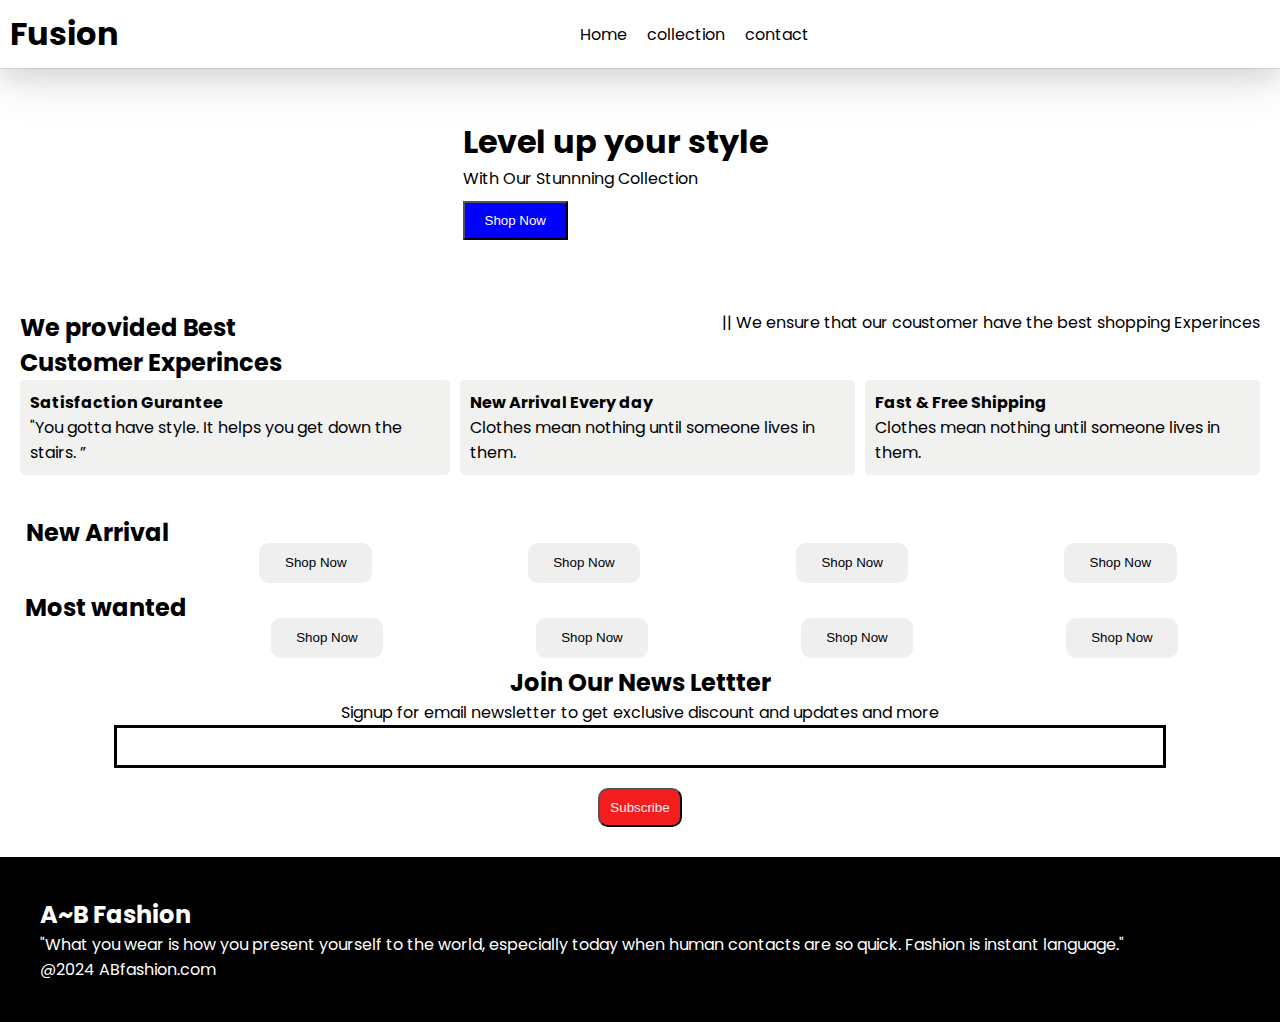
==== index.html @ f4c88853 "Add files via upload" ====
<!DOCTYPE html>
<html lang="en">

<head>
    <meta charset="UTF-8">
    <meta name="viewport" content="width=device-width, initial-scale=1.0">
    <title>Fashion</title>
    <link rel="stylesheet" href="index.css">


    <link rel="preconnect" href="https://fonts.googleapis.com">
    <link rel="preconnect" href="https://fonts.gstatic.com" crossorigin>
    <link
        href="https://fonts.googleapis.com/css2?family=Poppins:ital,wght@0,100;0,200;0,300;0,400;0,500;0,600;0,700;0,800;0,900;1,100;1,200;1,300;1,400;1,500;1,600;1,700;1,800;1,900&display=swap"
        rel="stylesheet">
    <link rel="stylesheet" href="https://cdnjs.cloudflare.com/ajax/libs/font-awesome/6.6.0/css/all.min.css"
        integrity="sha512-Kc323vGBEqzTmouAECnVceyQqyqdsSiqLQISBL29aUW4U/M7pSPA/gEUZQqv1cwx4OnYxTxve5UMg5GT6L4JJg=="
        crossorigin="anonymous" referrerpolicy="no-referrer" />
</head>

<body>


<!-- navbar -->
 <nav class="navbar">    
 <h1>Fusion</h1>
<div class="navbar-links">
    <p class="navbar-link"> <a href="">Home</a> </p>
    <p class="navbar-link"> <a href="">collection</a> </p>
    <p class="navbar-link"> <a href="">contact</a> </p>
</div>

<div class="navbar-menu-toggle" onclick="showNavbar()">
    <i class="fa-solid fa-bars"></i>
</div>
    </div>
</nav>
<!-- side bar -->
 <div class="side-navbar" >

    <p style="text-align: right;" onclick="closeNavbar()">
        <i class="fa-duotone fa-solid fa-rectangle-xmark"></i>

    </p>
   <div class="side-navbar-links">
    <p class="side-navbar-link"> <a href="">Home</a> </p>
    <p class="side-navbar-link"> <a href="">collection</a> </p>
    <p class="side-navbar-link"> <a href="">contact</a> </p>
</div>
    
 </div>

 <!-- Header -->
  <div class="header">
    <div>
        <h1>Level up your style</h1>
        <p>With Our Stunnning Collection</p>
        <button class="header-button">Shop Now</button>
    </div>
<div >
    <img class="header-image" src="./img/pexels-photo-1926769.webp" alt="">
    <!-- <img src="https://source.unsplash.com/random/300x200/?fashion" alt=""> -->
</div>

  </div>

<!-- service -->
<div class="service">
    <div class="service-container-1">
        <div>
            <h2>We provided Best </h2>
            <h2>Customer Experinces</h2>
        </div>
        <div>
            <p>|| We ensure that our coustomer have the best shopping Experinces</p>
        </div>
    </div>
<div class="service-container-2">

    <div>
        <i class="fa-regular fa-face-smile"></i>
        <h4>Satisfaction Gurantee</h4>
        <p>"You gotta have style. It helps you get down the stairs. ”</p>
    </div>
<div>
    <i class="fa-regular fa-face-smile"></i>
    <h4>New Arrival Every day </h4>
    <p>Clothes mean nothing until someone lives in them.</p>
</div>

<div>
<i class="fa-solid fa-cart-shopping"></i>
    <h4>Fast & Free Shipping </h4>
    <p>Clothes mean nothing until someone lives in them.</p>
</div>


</div>

</div>




<div class="new-arrival">

    <h2 style="padding:20px;">New Arrival</h2>
    <br>
    <br>
    <div class="new-arrival-container">
        <img src="https://plus.unsplash.com/premium_photo-1683121263622-664434494177?w=200&auto=format&fit=crop&q=60&ixlib=rb-3.0.3&ixid=M3wxMjA3fDB8MHxzZWFyY2h8NXx8ZmFzaGlvbnxlbnwwfHwwfHx8MA%3D%3D" alt="">
    <button>Shop Now   <i class="fa-solid fa-arrow-right"></i>
    </button>
    
    </div>


    <div class="new-arrival-container">
        <img src="https://images.pexels.com/photos/818992/pexels-photo-818992.jpeg?auto=compress&cs=tinysrgb&w=200" alt="">
    <button>Shop Now   <i class="fa-solid fa-arrow-right"></i>
    </button>
    
    </div>

    <div class="new-arrival-container">
        <img src="https://images.pexels.com/photos/1183266/pexels-photo-1183266.jpeg?auto=compress&cs=tinysrgb&w=200" alt="">
    <button>Shop Now   <i class="fa-solid fa-arrow-right"></i>
    </button>
    
    </div>

    <div class="new-arrival-container">
        <img src="https://images.pexels.com/photos/1021693/pexels-photo-1021693.jpeg?auto=compress&cs=tinysrgb&w=200" alt="">
    <button>Shop Now   <i class="fa-solid fa-arrow-right"></i>
    </button>
    
    </div>

    <!-- <div class="new-arrival-container">
        <img src="https://images.pexels.com/photos/1068638/pexels-photo-1068638.jpeg?auto=compress&cs=tinysrgb&w=200" alt="">
    <button>Shop Now   <i class="fa-solid fa-arrow-right"></i>
    </button>
     -->
    </div>



<!-- most wanted -->



<div class="new-arrival">

    <h2 style="padding:20px;">Most wanted</h2>
    <br>
    <br>
    <div class="new-arrival-container">
        <img src="https://images.pexels.com/photos/1760900/pexels-photo-1760900.jpeg?auto=compress&cs=tinysrgb&w=200" alt="">
    <button>Shop Now   <i class="fa-solid fa-arrow-right"></i>
    </button>
    
    </div>


    <div class="new-arrival-container">
        <img src="https://images.pexels.com/photos/28570307/pexels-photo-28570307/free-photo-of-professional-portrait-of-a-confident-young-adult.jpeg?auto=compress&cs=tinysrgb&w=200" alt="">
    <button>Shop Now   <i class="fa-solid fa-arrow-right"></i>
    </button>
    
    </div>

    <div class="new-arrival-container">
        <img src="https://images.pexels.com/photos/28580375/pexels-photo-28580375/free-photo-of-stylish-man-in-suit-and-sunglasses-on-red-background.jpeg?auto=compress&cs=tinysrgb&w=200" alt="">
    <button>Shop Now   <i class="fa-solid fa-arrow-right"></i>
    </button>
    
    </div>
    <div class="new-arrival-container">
        <img src="https://images.pexels.com/photos/3637179/pexels-photo-3637179.jpeg?auto=compress&cs=tinysrgb&w=200" alt="">
    <button>Shop Now   <i class="fa-solid fa-arrow-right"></i>
    </button>
    
    </div>

   
    </div>


<!-- news -->


<div class="news">
    <h2>Join Our News Lettter</h2>
    <p>Signup for email newsletter to get exclusive discount and updates and more</p>



<div>
    <input type="text" class="search">
</div>
<div>
    <button>Subscribe</button>
</div>
</div>
</div>



<!-- footer -->
<div class="footer">
<div class="footer-container">
<div class="footer-box-1">
    <h2 class="headingText">A~B Fashion</h2>
    <p>
        "What you wear is how you present yourself to the world,
         especially today when human contacts are so quick. 
         Fashion is instant language."
    </p>
    <div class="footer-icon-container">
        <i class="fa-brands fa-twitter" style="color: rgb(42, 61, 231);"></i>
        <i class="fa-brands fa-instagram" style="color: magenta;"></i>
        <i class="fa-brands fa-facebook" style="color:blue;"></i>
        <i class="fa-brands fa-whatsapp" style="color: green;"></i>
        <i class="fa-brands fa-telegram" style="color: skyblue;"></i>

    </div>
</div>

</div>

<p>@2024 ABfashion.com</p>
</div>



    <script src="index.js"></script>
</body>

</html>
---- index.css ----
*{
    padding:0;
    margin: 0;
}
body{
    font-family: 'Poppins',sans-serif;
}

.navbar{
display: flex;
justify-content: space-between;
align-items: center;
padding: 10px;
/* box-shadow: rgba(50, 50, 93, 0.25) 0px 50px 100px -20px, rgba(0, 0, 0, 0.3) 0px 30px 60px -30px; */
/* x-shadow: rgba(0, 0, 0, 0.17) 0px -23px 25px 0px inset, rgba(0, 0, 0, 0.15) 0px -36px 30px 0px inset, rgba(0, 0, 0, 0.1) 0px -79px 40px 0px inset, rgba(0, 0, 0, 0.06) 0px 2px 1px, rgba(0, 0, 0, 0.09) 0px 4px 2px, rgba(0, 0, 0, 0.03) 0px 8px 4px, rgba(0, 0, 0, 0.02) 0px 16px 8px, rgba(0, 0, 0, 0.04) 0px 12px 12px;bo */
box-shadow: rgba(17, 17, 26, 0.1) 0px 1px 0px, rgba(17, 17, 26, 0.1) 0px 8px 24px, rgba(17, 17, 26, 0.1) 0px 16px 48px;}
.navbar-links{
    display: flex;
    column-gap: 20px;
}

.navbar-links a{
    text-decoration: none;
color: rgb(1, 1, 12);
}
.navbar-links a:hover{
    text-decoration: underline;
}


.side-navbar{
    background-color: rgb(20, 24, 20);
    width: 50%;
    height: 100%;
    position: fixed;
    top: 0;
    left:-60%;
    padding: 20px;
    color: white;
    transition: 2s;
}

.side-navbar-link{
    margin-bottom: 30px;
    
}

.side-navbar-links a{
    text-decoration: none;
    color: white;
}
.side-navbar-link a:hover{

    text-decoration: underline;
}



/* Header */
.header{
    display: flex;
    justify-content: center;
    gap: 50px;
    padding: 50px;
}

.header-button{
    padding-left: 20px;
    padding-right: 20px;
    padding-top: 10px;
    padding-bottom: 10px;
    margin-top: 10px;
    background-color: blue;
    color: white;
    cursor: pointer;
}

.service
{
    padding: 20px;
}
.service-container-1{
    display: flex;
    justify-content: space-between;
}


.service-container-2{
    display: flex;
    justify-content: space-between;
    align-items: center;
    gap: 10px;
}
.service-container-2 div{
    background-color: rgb(241, 241, 240);
    border-radius: 5px;
    padding: 10px;
}

.new-arrival{
    display: flex;
    justify-content: space-around;
    flex-wrap: wrap;
}
.new-arrival-container{
    position: relative;
flex-basis: 20%;
}
.new-arrival button{
    padding-left: 10%;
    padding-right: 10%;
    padding-bottom: 5%;

    padding-top: 5%;
    margin-top: 10px;
    color: black;
    position: absolute;
    top: 50%;
    left: 18%;
    border-radius: 10px;
    border: none;
}


.news
{
    display: flex;
    flex-direction: column;
    align-items: center;
    margin-top: 20px;
}
.news input{
    padding: 11px;
    width: 80vw;
    margin-bottom: 10px;
    border: solid;
}
.news button{
    margin: 10px;
    color: rgb(245, 238, 236);
    background-color:  rgb(243, 31, 31);
    border-radius: 10px;
    padding: 10px;
}
/* footer */

.footer{
    margin-top: 20px;
    padding: 40px;
    background-color:black;
    color: white;
}




/* media quarry */
@media screen and  (max-width:700px) {
    .navbar-menu-toggle{
        display: block;
    }
    .navbar-links{
        display: none
    }

    .header-image{
        display: none
    }
    .service-container-1{
        display: none;
    }

    .service-container-2{
        flex-direction: column
    }
};
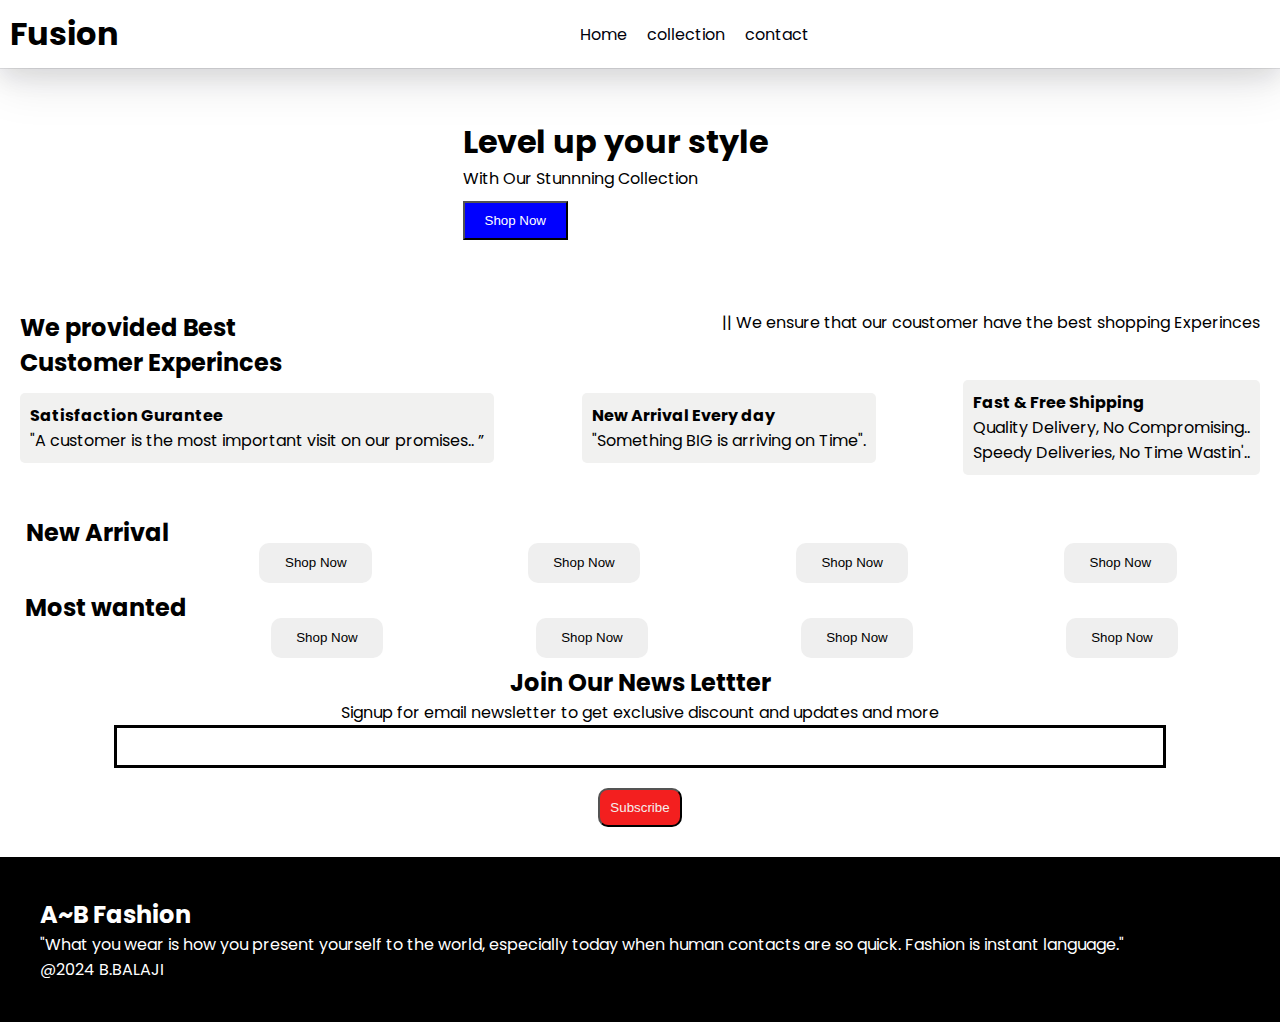
==== commit b9caa159: "Update index.html" ====
--- a/index.html
+++ b/index.html
@@ -80,18 +80,20 @@
     <div>
         <i class="fa-regular fa-face-smile"></i>
         <h4>Satisfaction Gurantee</h4>
-        <p>"You gotta have style. It helps you get down the stairs. ”</p>
+        <p>"A customer is the most important visit on our promises.. ”</p>
     </div>
 <div>
     <i class="fa-regular fa-face-smile"></i>
     <h4>New Arrival Every day </h4>
-    <p>Clothes mean nothing until someone lives in them.</p>
+    <p>"Something BIG is arriving on Time".</p>
 </div>
 
 <div>
 <i class="fa-solid fa-cart-shopping"></i>
     <h4>Fast & Free Shipping </h4>
-    <p>Clothes mean nothing until someone lives in them.</p>
+    <p>Quality Delivery, No Compromising..</p>
+    <p>Speedy Deliveries, No Time Wastin'..</p>
+    
 </div>
 
 
@@ -228,7 +230,7 @@
 
 </div>
 
-<p>@2024 ABfashion.com</p>
+<p>@2024 B.BALAJI</p>
 </div>
 
 
@@ -236,4 +238,4 @@
     <script src="index.js"></script>
 </body>
 
-</html>+</html>
